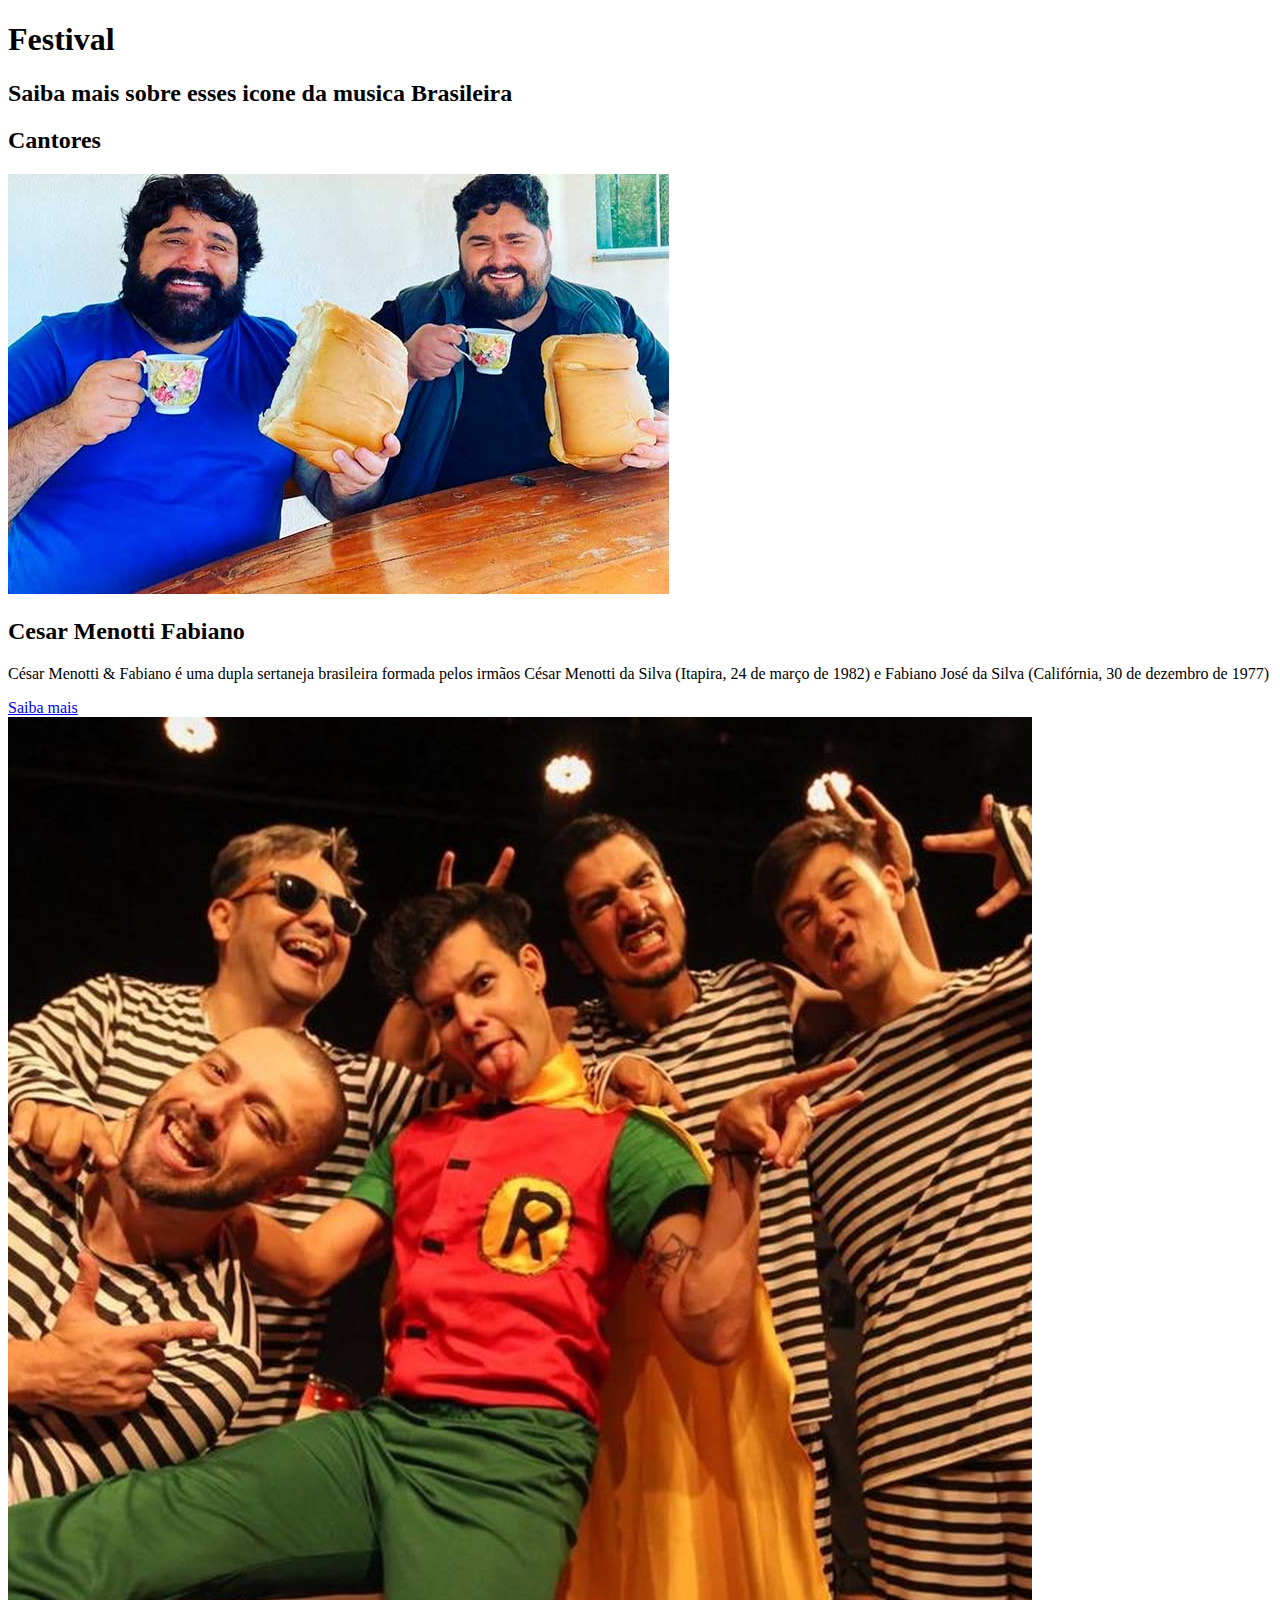
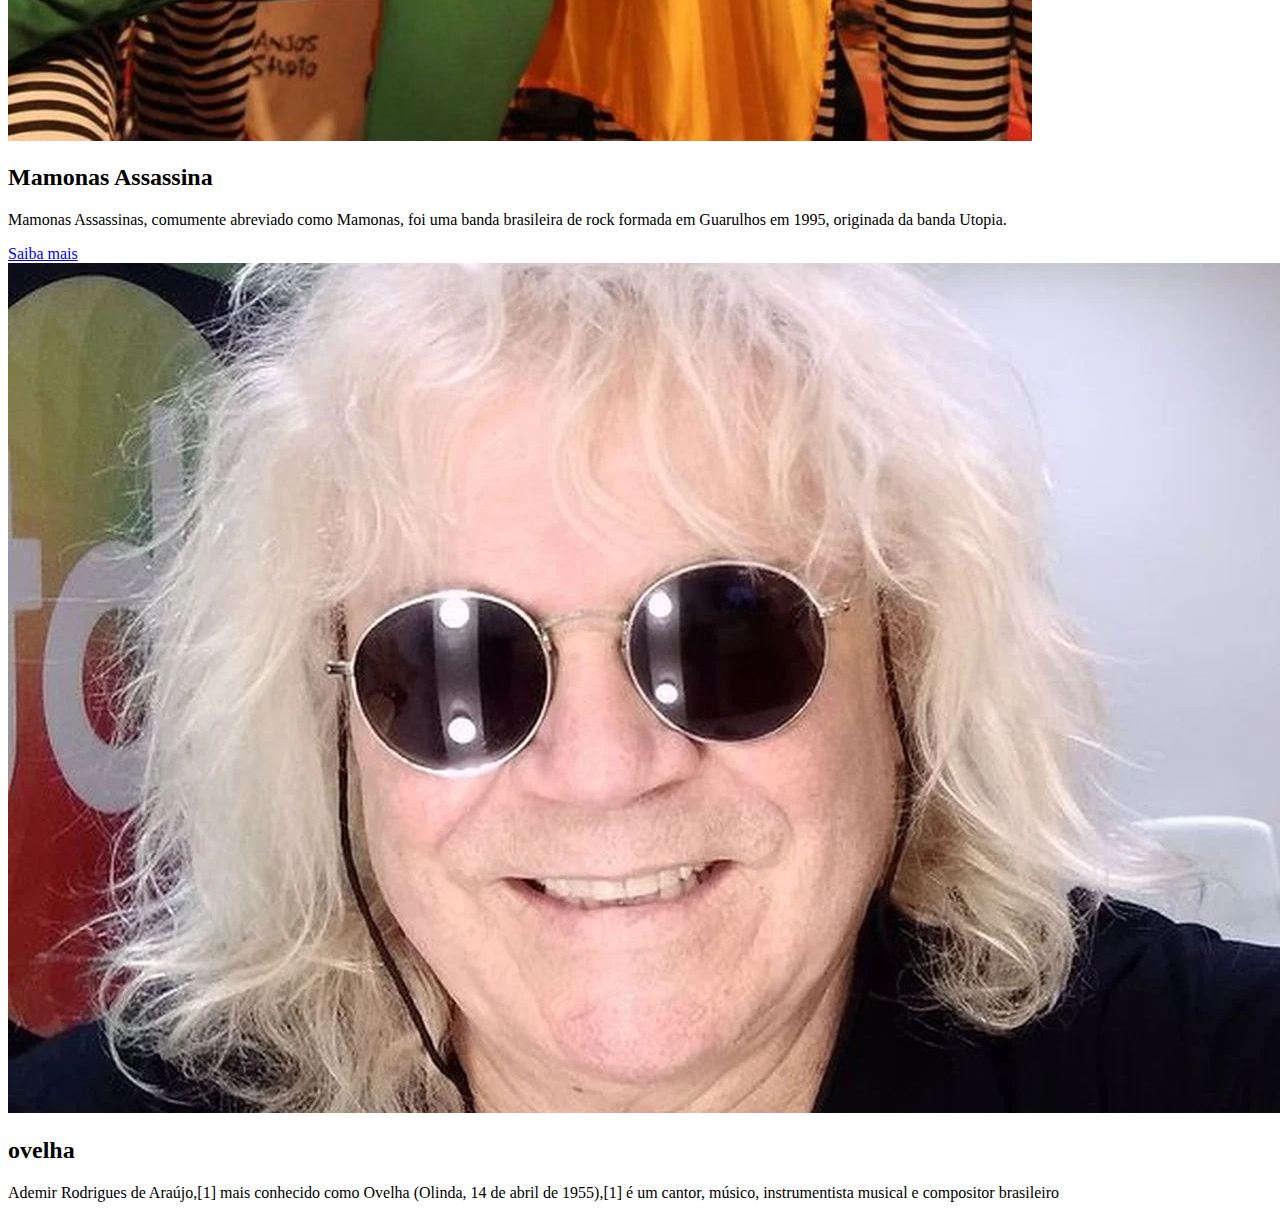
==== index.html @ 7332cd0b "site artista 1" ====
<!DOCTYPE html>
<html lang="pt-br">

<head>
    <meta charset="UTF-8">
    <meta name="viewport" content="width=device-width, initial-scale=1.0">
    <title>site dos artistas</title>
    <link rel="preconnect" href="https://fonts.googleapis.com">
    <link rel="preconnect" href="https://fonts.gstatic.com" crossorigin>
    <link
        href="https://fonts.googleapis.com/css2?family=Poppins:ital,wght@0,100;0,200;0,300;0,400;0,500;0,600;0,700;0,800;0,900;1,100;1,200;1,300;1,400;1,500;1,600;1,700;1,800;1,900&display=swap"
        rel="stylesheet">

    <link rel="stylesheet" href="estilo.css">

</head>

<body>
    <main>
        <header class="cabecalho">
            <h1>Festival</h1>
        </header>
        <div>
            <h2>Saiba mais sobre esses icone da musica Brasileira</h2>
        </div>
        <div class="cantores">
            <h2 class="titulo">Cantores</h2>
            <div class="cantores">
                <img src="img/cesar-menotti-fabiano.jpg">
                <h2>Cesar Menotti Fabiano</h2>
                <p>César Menotti & Fabiano é uma dupla sertaneja brasileira formada pelos irmãos César Menotti da Silva
                    (Itapira, 24 de março de 1982) e Fabiano José da Silva (Califórnia, 30 de dezembro de 1977) </p>
                <a href="cersar-menotti-fabiano.html" class="botao">Saiba mais</a>
            </div>
            <div class="cantores">
                <img src="img/mamonas-assassina.jpg">
                <h2>Mamonas Assassina</h2>
                <p>Mamonas Assassinas, comumente abreviado como Mamonas, foi uma banda brasileira de rock formada em
                    Guarulhos em 1995, originada da banda Utopia. </p>
                <a href="mamonas-assassina.html" class="botao">Saiba mais</a>
            </div>
            <div class="cantores">
                <a href="ovelha.html" class="botao"><img src="img/ovelha.webp" alt="ovelha"></a>
                <h2>ovelha</h2>
                <p>Ademir Rodrigues de Araújo,[1] mais conhecido como Ovelha (Olinda, 14 de abril de 1955),[1] é um cantor, músico, instrumentista musical e compositor brasileiro</p>
                <a href="ovelha.html" class="botao"></a>
            </div>


        </div>

    </main>

</body>

</html>
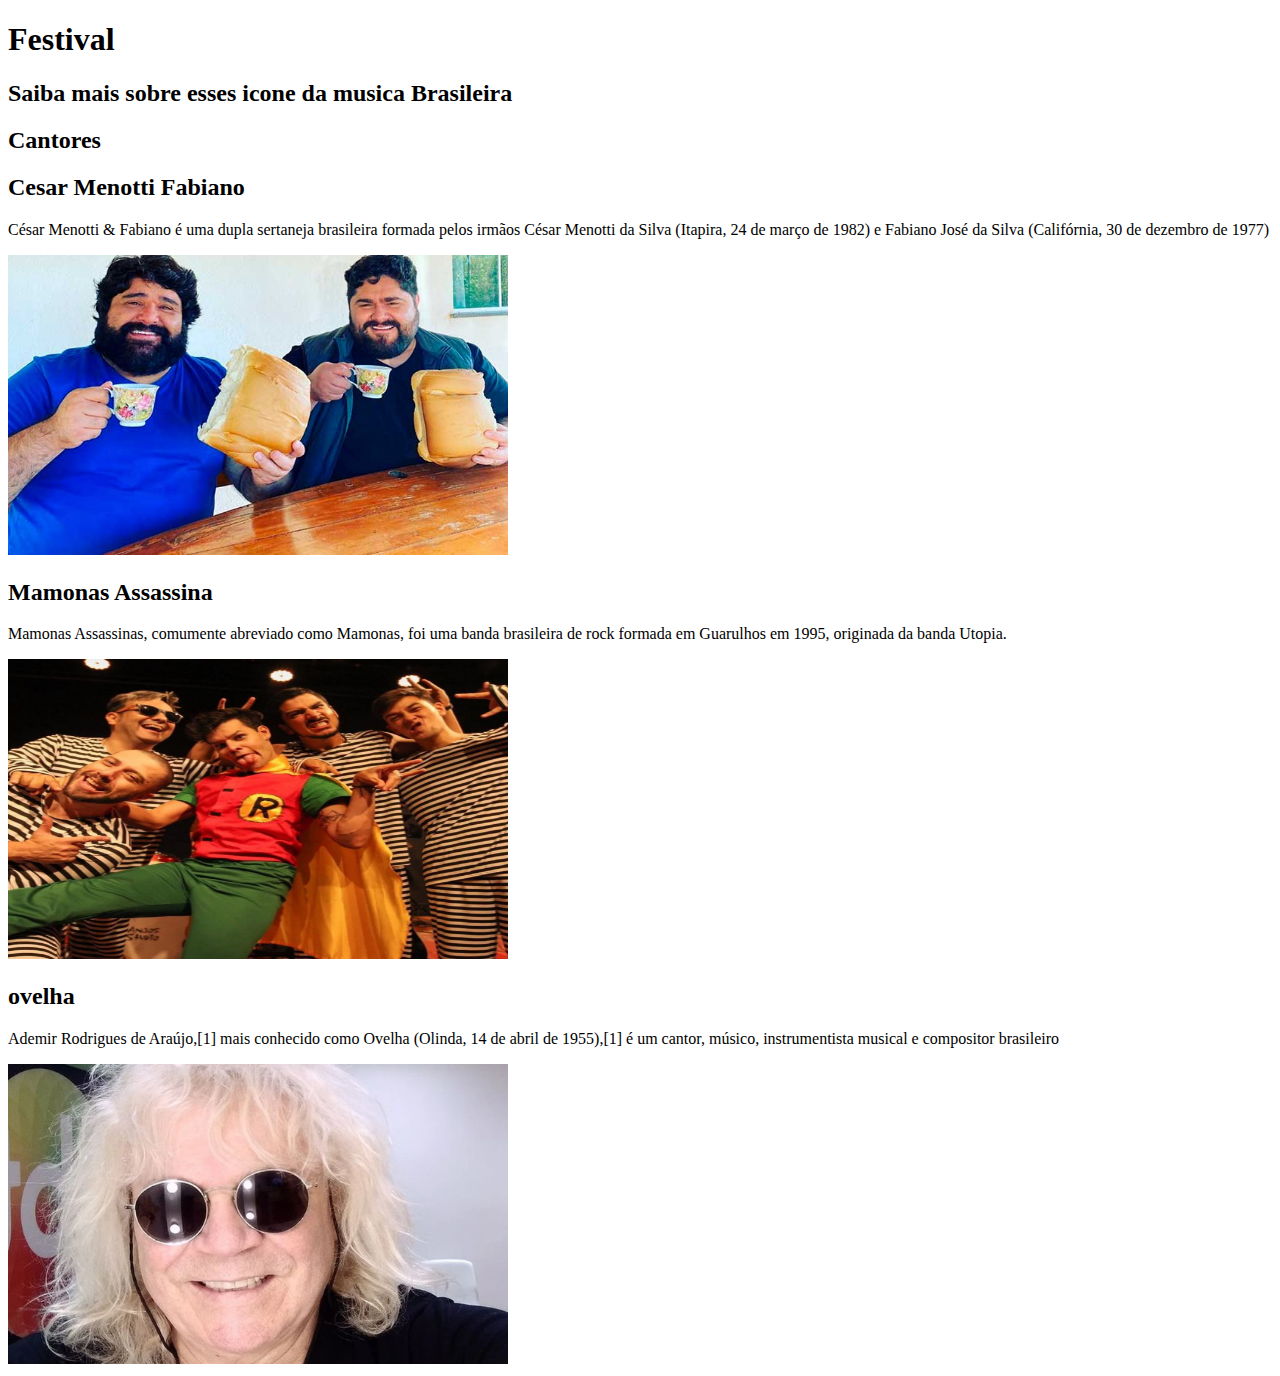
==== commit db68ec4b: "Update index.html" ====
--- a/index.html
+++ b/index.html
@@ -26,27 +26,24 @@
         <div class="cantores">
             <h2 class="titulo">Cantores</h2>
             <div class="cantores">
-                <img src="img/cesar-menotti-fabiano.jpg">
                 <h2>Cesar Menotti Fabiano</h2>
-                <p>César Menotti & Fabiano é uma dupla sertaneja brasileira formada pelos irmãos César Menotti da Silva
-                    (Itapira, 24 de março de 1982) e Fabiano José da Silva (Califórnia, 30 de dezembro de 1977) </p>
-                <a href="cersar-menotti-fabiano.html" class="botao">Saiba mais</a>
+                <p>César Menotti & Fabiano é uma dupla sertaneja brasileira formada pelos irmãos César Menotti da Silva (Itapira, 24 de março de 1982) e Fabiano José da Silva (Califórnia, 30 de dezembro de 1977) </p>
+                <a href="cersar-menotti-fabiano.html" class="botao"><img src="img/cesar-menotti-fabiano.jpg"
+                        height="300" width="500"></a>
             </div>
             <div class="cantores">
-                <img src="img/mamonas-assassina.jpg">
                 <h2>Mamonas Assassina</h2>
-                <p>Mamonas Assassinas, comumente abreviado como Mamonas, foi uma banda brasileira de rock formada em
-                    Guarulhos em 1995, originada da banda Utopia. </p>
-                <a href="mamonas-assassina.html" class="botao">Saiba mais</a>
+                <p>Mamonas Assassinas, comumente abreviado como Mamonas, foi uma banda brasileira de rock formada em Guarulhos em 1995, originada da banda Utopia. </p>
+                <a href="mamonas-assassina.html" class="botao"><img src="img/mamonas-assassina.jpg" height="300"
+                        width="500"></a>
             </div>
             <div class="cantores">
-                <a href="ovelha.html" class="botao"><img src="img/ovelha.webp" alt="ovelha"></a>
                 <h2>ovelha</h2>
                 <p>Ademir Rodrigues de Araújo,[1] mais conhecido como Ovelha (Olinda, 14 de abril de 1955),[1] é um cantor, músico, instrumentista musical e compositor brasileiro</p>
-                <a href="ovelha.html" class="botao"></a>
+                <a href="ovelha.html" class="botao">
+                    <img src="img/ovelha.webp" alt="ovelha" height="300" width="500"></a>
             </div>
-
-
+        
         </div>
 
     </main>
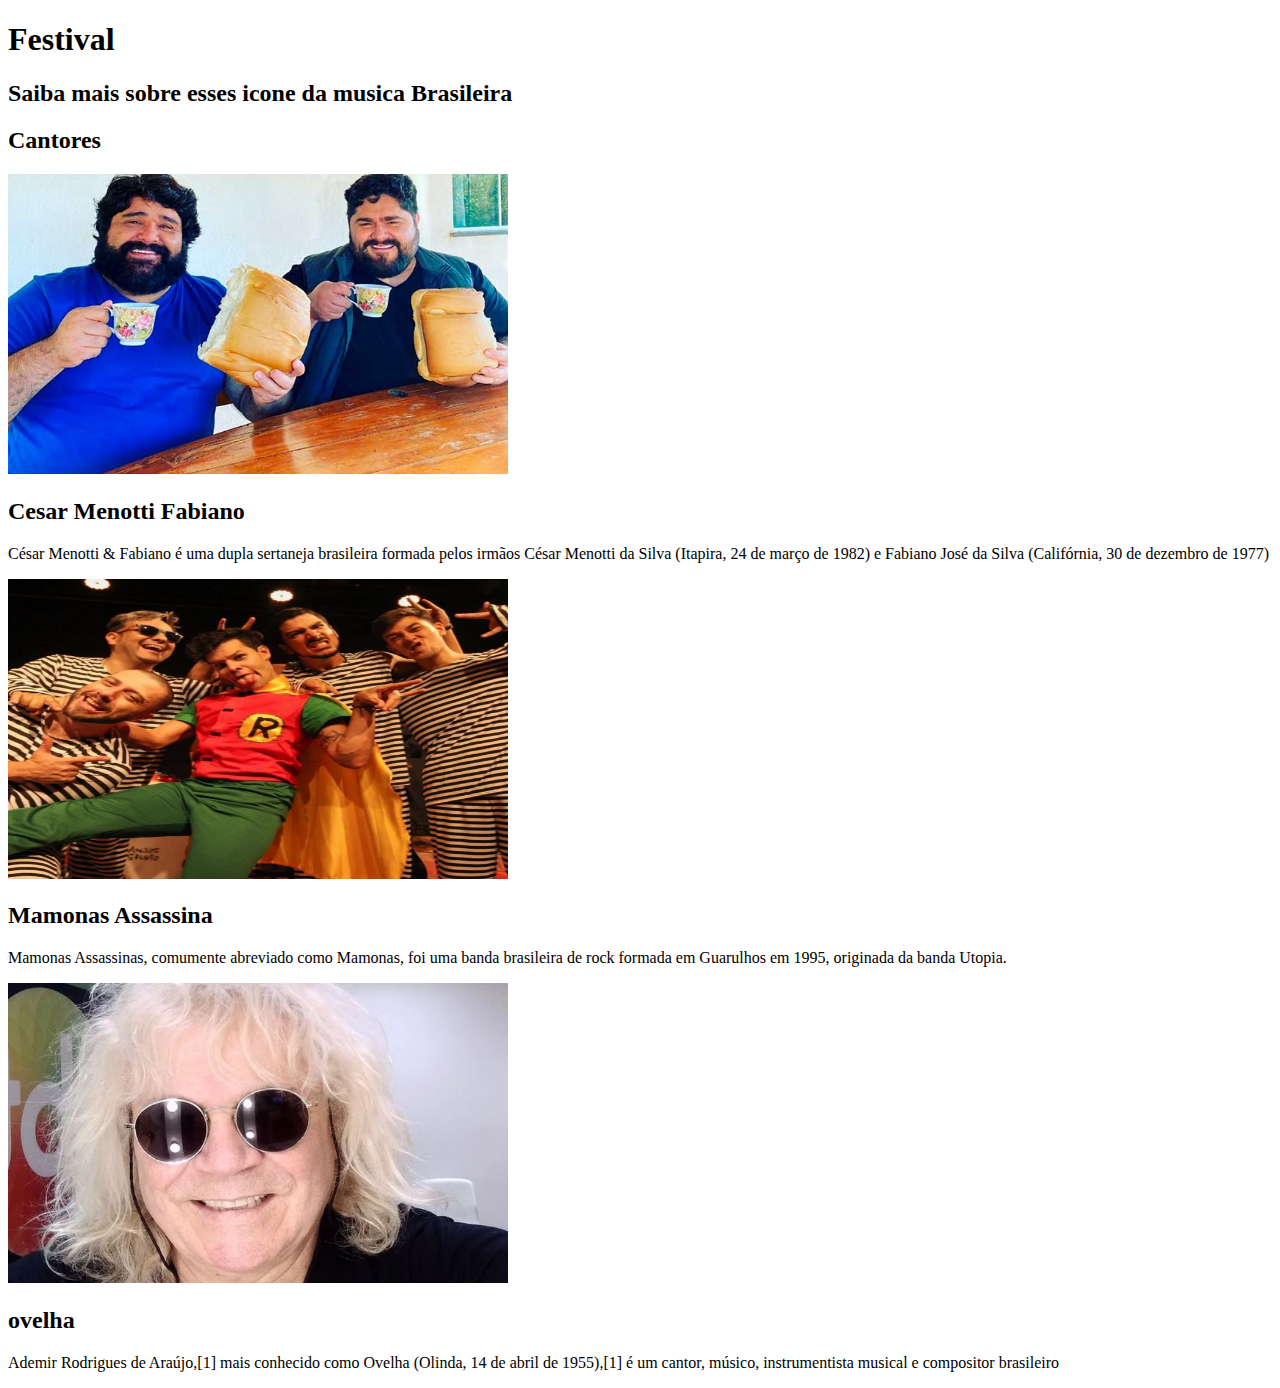
==== commit 6261828e: "site de artista 3" ====
--- a/index.html
+++ b/index.html
@@ -26,24 +26,30 @@
         <div class="cantores">
             <h2 class="titulo">Cantores</h2>
             <div class="cantores">
-                <h2>Cesar Menotti Fabiano</h2>
-                <p>César Menotti & Fabiano é uma dupla sertaneja brasileira formada pelos irmãos César Menotti da Silva (Itapira, 24 de março de 1982) e Fabiano José da Silva (Califórnia, 30 de dezembro de 1977) </p>
                 <a href="cersar-menotti-fabiano.html" class="botao"><img src="img/cesar-menotti-fabiano.jpg"
                         height="300" width="500"></a>
+                <h2>Cesar Menotti Fabiano</h2>
+                <p>César Menotti & Fabiano é uma dupla sertaneja brasileira formada pelos irmãos César Menotti da Silva
+                    (Itapira, 24 de março de 1982) e Fabiano José da Silva (Califórnia, 30 de dezembro de 1977) </p>
+
             </div>
             <div class="cantores">
-                <h2>Mamonas Assassina</h2>
-                <p>Mamonas Assassinas, comumente abreviado como Mamonas, foi uma banda brasileira de rock formada em Guarulhos em 1995, originada da banda Utopia. </p>
                 <a href="mamonas-assassina.html" class="botao"><img src="img/mamonas-assassina.jpg" height="300"
                         width="500"></a>
+                <h2>Mamonas Assassina</h2>
+                <p>Mamonas Assassinas, comumente abreviado como Mamonas, foi uma banda brasileira de rock formada em
+                    Guarulhos em 1995, originada da banda Utopia. </p>
+
             </div>
             <div class="cantores">
-                <h2>ovelha</h2>
-                <p>Ademir Rodrigues de Araújo,[1] mais conhecido como Ovelha (Olinda, 14 de abril de 1955),[1] é um cantor, músico, instrumentista musical e compositor brasileiro</p>
                 <a href="ovelha.html" class="botao">
                     <img src="img/ovelha.webp" alt="ovelha" height="300" width="500"></a>
+                <h2>ovelha</h2>
+                <p>Ademir Rodrigues de Araújo,[1] mais conhecido como Ovelha (Olinda, 14 de abril de 1955),[1] é um
+                    cantor, músico, instrumentista musical e compositor brasileiro</p>
+
             </div>
-        
+
         </div>
 
     </main>
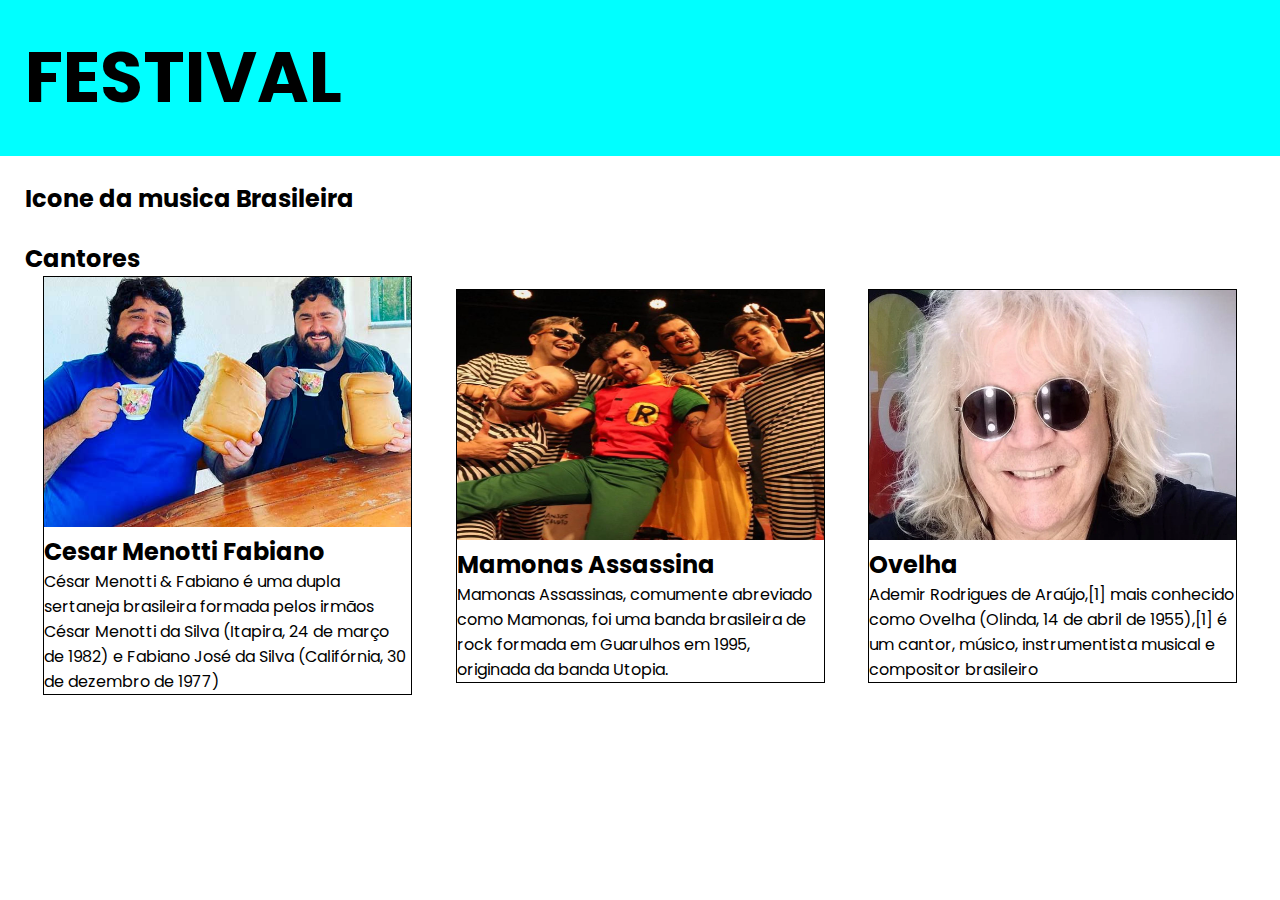
==== commit e1d25a29: "site do artista" ====
--- a/index.html
+++ b/index.html
@@ -21,34 +21,44 @@
             <h1>Festival</h1>
         </header>
         <div>
-            <h2>Saiba mais sobre esses icone da musica Brasileira</h2>
+            <div class="primeiro-titulo">
+                <h2><span>Icone da musica Brasileira</span></h2>
+            </div>
+            <div class="lista">
+                <h2 class="titulo">Cantores</h2>
+                <div class="linha">
+                    <div class="cantores">
+                        <a href="cersar-menotti-fabiano.html" class="botao"><img src="img/cesar-menotti-fabiano.jpg"
+                                height="250" width="367"></a>
+                        <h2>Cesar Menotti Fabiano</h2>
+                        <p>César Menotti & Fabiano é uma dupla sertaneja brasileira formada pelos irmãos César Menotti da
+                            Silva
+                            (Itapira, 24 de março de 1982) e Fabiano José da Silva (Califórnia, 30 de dezembro de 1977) </p>
+    
+                    </div>
+                    <div class="cantores">
+                        <a href="mamonas-assassina.html" class="botao"><img src="img/mamonas-assassina.jpg" height="250"
+                                width="367"></a>
+                        <h2>Mamonas Assassina</h2>
+                        <p>Mamonas Assassinas, comumente abreviado como Mamonas, foi uma banda brasileira de rock formada em
+                            Guarulhos em 1995, originada da banda Utopia. </p>
+    
+                    </div>
+                    <div class="cantores">
+                        <a href="ovelha.html" class="botao">
+                            <img src="img/ovelha.webp" alt="ovelha" height="250"
+                            width="367"></a>
+                        <h2>Ovelha</h2>
+                        <p>Ademir Rodrigues de Araújo,[1] mais conhecido como Ovelha (Olinda, 14 de abril de 1955),[1] é um
+                            cantor, músico, instrumentista musical e compositor brasileiro</p>
+    
+                    </div>
+                </div>
+    
+    
+            </div>
         </div>
-        <div class="cantores">
-            <h2 class="titulo">Cantores</h2>
-            <div class="cantores">
-                <a href="cersar-menotti-fabiano.html" class="botao"><img src="img/cesar-menotti-fabiano.jpg"
-                        height="300" width="500"></a>
-                <h2>Cesar Menotti Fabiano</h2>
-                <p>César Menotti & Fabiano é uma dupla sertaneja brasileira formada pelos irmãos César Menotti da Silva
-                    (Itapira, 24 de março de 1982) e Fabiano José da Silva (Califórnia, 30 de dezembro de 1977) </p>
 
-            </div>
-            <div class="cantores">
-                <a href="mamonas-assassina.html" class="botao"><img src="img/mamonas-assassina.jpg" height="300"
-                        width="500"></a>
-                <h2>Mamonas Assassina</h2>
-                <p>Mamonas Assassinas, comumente abreviado como Mamonas, foi uma banda brasileira de rock formada em
-                    Guarulhos em 1995, originada da banda Utopia. </p>
-
-            </div>
-            <div class="cantores">
-                <a href="ovelha.html" class="botao">
-                    <img src="img/ovelha.webp" alt="ovelha" height="300" width="500"></a>
-                <h2>ovelha</h2>
-                <p>Ademir Rodrigues de Araújo,[1] mais conhecido como Ovelha (Olinda, 14 de abril de 1955),[1] é um
-                    cantor, músico, instrumentista musical e compositor brasileiro</p>
-
-            </div>
 
         </div>
 
--- a/estilo.css
+++ b/estilo.css
@@ -0,0 +1,76 @@
+* {
+    margin: 0;
+    padding: 0;
+    box-sizing: border-box;
+}
+
+.primeiro-titulo {
+
+    margin-top: 25px;
+    margin-bottom: 25px;
+    margin-left: 25px;
+    margin-right: 500px;
+}
+
+
+
+.cabecalho {
+    background-color: aqua;
+    padding: 25px 25px;
+    display: flex;
+    align-items: center;
+    justify-content: space-between;
+    font-size: 35px;
+    text-transform: uppercase;
+}
+
+.cabecalho2 {
+    background-color: rgb(0, 0, 0);
+    color: white;
+    padding: 25px 25px;
+    display: flex;
+    align-items: center;
+    justify-content: space-between;
+    font-size: 25px;
+    text-transform: uppercase;
+}
+
+.fundo {
+    background-color: rgb(0, 0, 0);
+    color: white;
+}
+
+body {
+    font-family: "Poppins";
+}
+
+.lista {}
+
+.linha {
+    display: flex;
+    justify-content: space-evenly;
+    align-items: center;
+    flex-wrap: wrap;
+}
+
+.cantores {
+    width: 369px;
+    border: 1px solid #000;
+}
+
+.titulo {
+    margin-left: 25px;
+}
+
+table,
+th,
+td {
+    border: 1px solid rgb(255, 255, 255);
+}
+
+.botão-de-voltar {
+    margin-top: 25px;
+    margin-bottom: 25px;
+    margin-left: 25px;
+
+}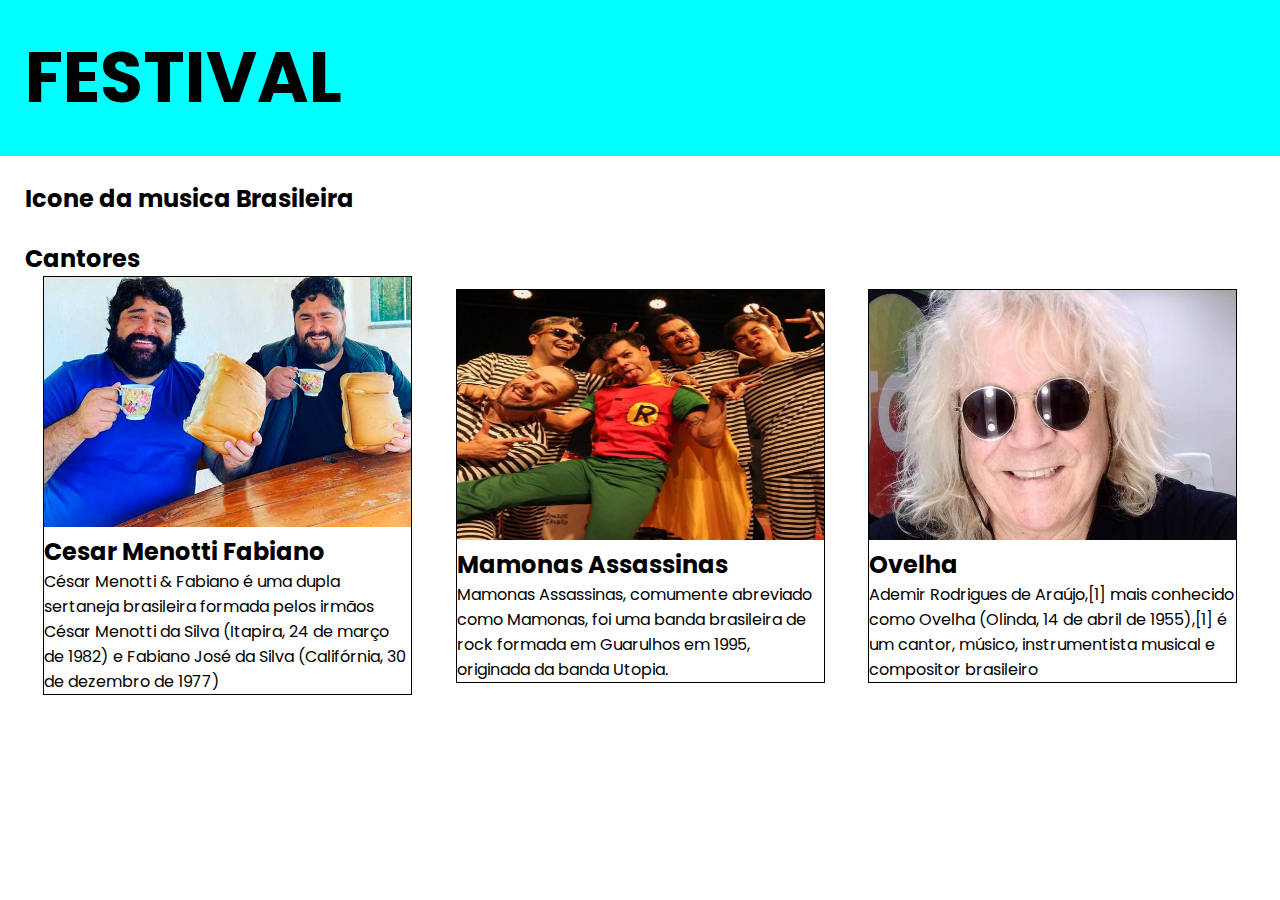
==== commit 626836d7: "Update index.html" ====
--- a/index.html
+++ b/index.html
@@ -39,7 +39,7 @@
                     <div class="cantores">
                         <a href="mamonas-assassina.html" class="botao"><img src="img/mamonas-assassina.jpg" height="250"
                                 width="367"></a>
-                        <h2>Mamonas Assassina</h2>
+                        <h2>Mamonas Assassinas</h2>
                         <p>Mamonas Assassinas, comumente abreviado como Mamonas, foi uma banda brasileira de rock formada em
                             Guarulhos em 1995, originada da banda Utopia. </p>
     
